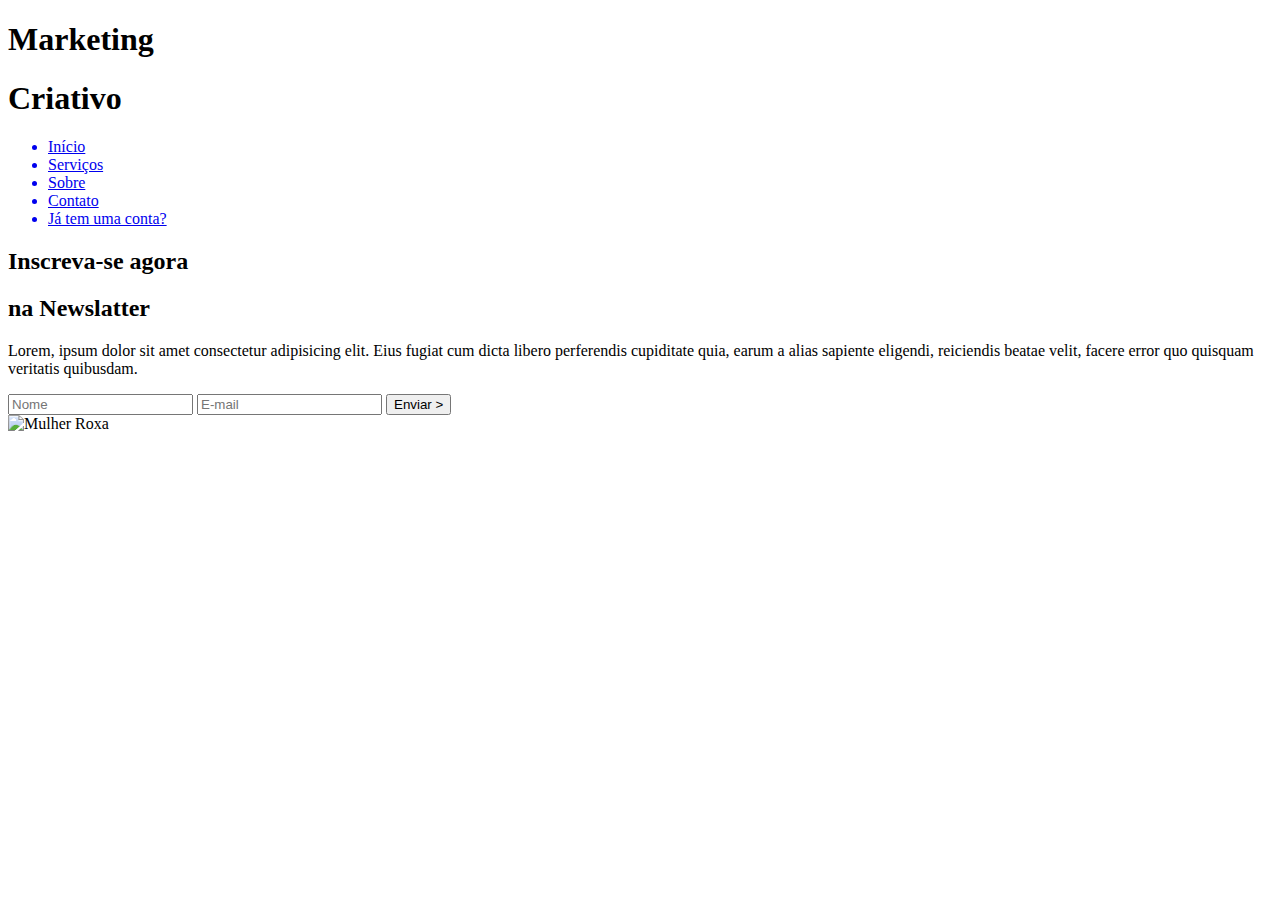
==== index.html @ c939110a "Rename index.html.html to index.html" ====
<!DOCTYPE html>
<html lang="pt-br">
<head>
    <meta charset="UTF-8">
    <meta http-equiv="X-UA-Compatible" content="IE=edge">
    <meta name="viewport" content="width=device-width, initial-scale=1.0">
    <title>Landing Page</title>
    <link rel="stylesheet" href="../landingpage/styles/style.css">
    <link rel="stylesheet" href="./styles/media.css">
    <link rel="preconnect" href="https://fonts.googleapis.com">
<link rel="preconnect" href="https://fonts.gstatic.com" crossorigin>
<link href="https://fonts.googleapis.com/css2?family=Poppins:wght@500&display=swap" rel="stylesheet">
</head>
<body>
    <header>
        <div id="title">
            <h1>Marketing</h1>
            <h1>Criativo</h1>
        </div>

        <ul>
            <a href="#"><li>Início</li></a>
            <a href="#"><li>Serviços</li></a>
            <a href="#"><li>Sobre</li></a>
            <a href="#"><li>Contato</li></a>
            <a href="#" id="inscreva-se-btn"><li>Já tem uma conta?</li></a>
        </ul>
    </header>

    <main>
        <aside>
            <h2><span>Inscreva-se agora</span></h2>
            <h2>na Newslatter</h2>
            <p>
                Lorem, ipsum dolor sit amet consectetur adipisicing elit. Eius fugiat cum dicta libero perferendis cupiditate quia, earum a alias sapiente eligendi, reiciendis beatae velit, facere error quo quisquam veritatis quibusdam.
            </p>
            <form>
                <input type="text" placeholder="Nome">
                <input type="email" placeholder="E-mail">
                <input type="submit" value="Enviar >">
            </form>
        </aside>

        <article>
            <img src="../landingpage/components/77d0a7c454e658833800528e748edbe9.png" alt="Mulher Roxa">
        </article>
    </main>
    
</body>
</html>
---- styles/media.css ----
media screen and (max-width:760px){
header{
    flex-direction: column;

}

main{
    flex-direction: column;
}
h2{
    font-size: 38px;
}

form{
    margin: 0 auto;
    width: 100%;
}

input{
    align-self: center;
}

img{
    display: none;
}

}
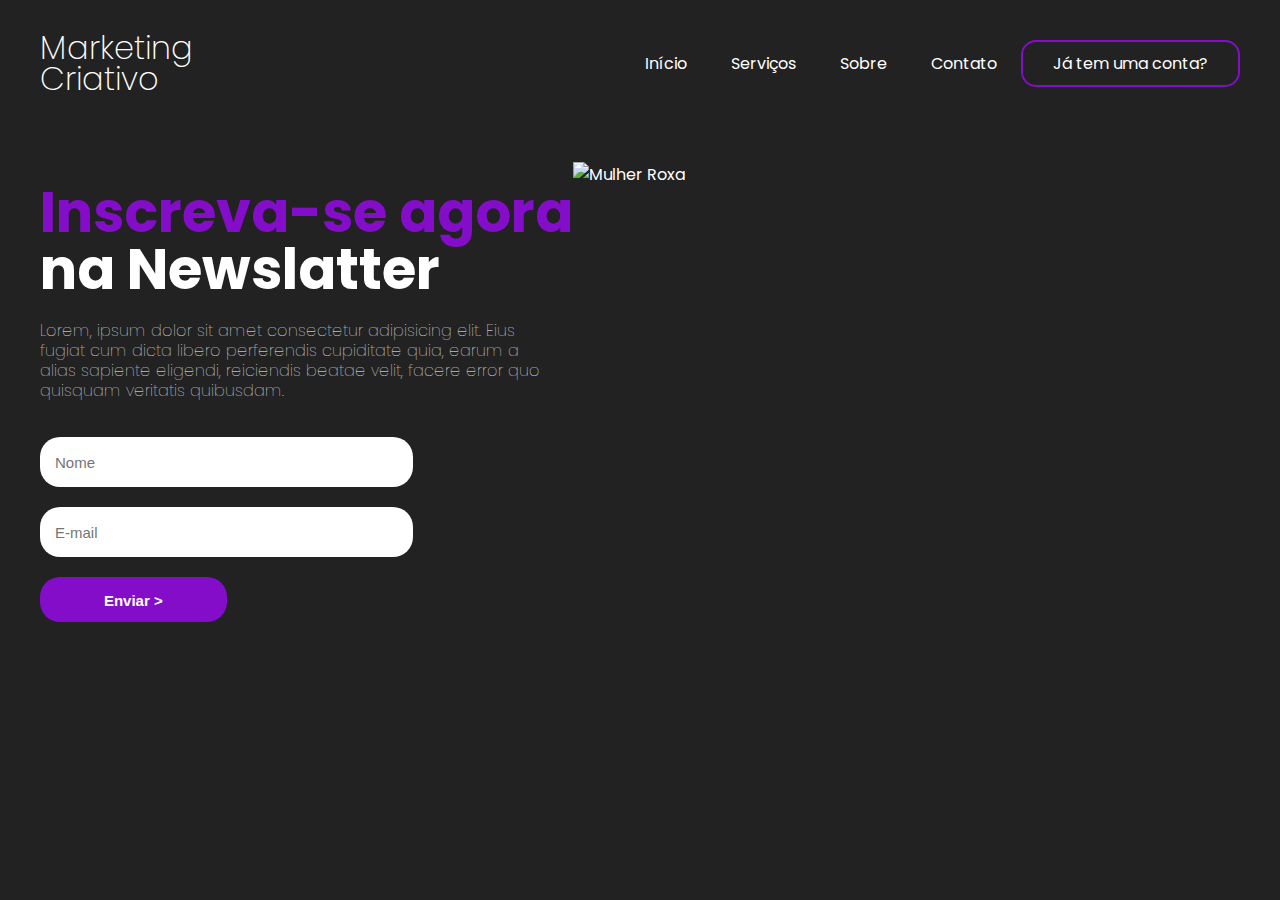
==== commit 9249fcbd: "Update index.html" ====
--- a/index.html
+++ b/index.html
@@ -5,11 +5,125 @@
     <meta http-equiv="X-UA-Compatible" content="IE=edge">
     <meta name="viewport" content="width=device-width, initial-scale=1.0">
     <title>Landing Page</title>
-    <link rel="stylesheet" href="../landingpage/styles/style.css">
-    <link rel="stylesheet" href="./styles/media.css">
+    <link rel="stylesheet" href="../landing-page/styles/style.css">
+    <link rel="stylesheet" href="../styles/media.css">
     <link rel="preconnect" href="https://fonts.googleapis.com">
 <link rel="preconnect" href="https://fonts.gstatic.com" crossorigin>
 <link href="https://fonts.googleapis.com/css2?family=Poppins:wght@500&display=swap" rel="stylesheet">
+<style>
+    body{
+    background-color: rgb(34, 34, 34);
+    color: white;
+    font-family: 'Poppins', sans-serif;
+    max-width: 1200px;
+    margin: 0 auto;
+    padding: 15px;
+
+    
+}
+
+header{
+    display: flex;
+    flex-direction: row;
+    justify-content: space-between;
+    align-items: center;
+}
+
+#title{
+    flex-direction: column;
+    line-height: 10px;
+}
+
+li{
+    display: inline-block;
+    margin: 20px;
+}
+
+a{
+    color: white;
+}
+
+a:hover{
+color: rgb(132, 14, 231);
+transition: 0.3s all;
+}
+
+#inscreva-se-btn{
+    border: 2px solid rgb(132, 13, 201);
+    padding: 10px;
+    border-radius: 15px;
+}
+
+#inscreva-se-btn:hover{
+    background-color: rgb(132, 13, 201);
+    color: white;
+
+}
+
+
+h1{
+    font-weight: 200;
+}
+
+main{
+    display: flex;
+    flex-direction: row;
+    margin-top: 50px;
+
+}
+
+h2{
+    font-size: 56px;
+    line-height: 10px;
+    font-family:'Poppins', sans-serif ;
+    font-weight: bold;
+}
+
+span{
+    color: rgb(132, 13, 201);
+}
+
+p{
+    line-height: 20px;
+    max-width: 500px;
+    font-family:'Poppins', sans-serif;
+    font-weight: lighter;
+}
+
+img{
+    width: 600px;
+
+
+}
+
+form{
+    display: flex;
+    flex-direction: column;
+    width: 70%;
+
+}
+
+form [type="submit"]{
+height:45px;
+width:50%;
+background-color:rgb(132, 13, 201);
+color:white;
+font-weight:bold;
+}
+
+form [type="submit"]:hover{
+    cursor: pointer;
+    }
+
+input{
+    margin-top: 20px;
+    height: 20px;
+    padding: 15px;
+    border-radius: 20px;
+    border: none;
+    font-size: 15px;
+}
+</style>
 </head>
 <body>
     <header>
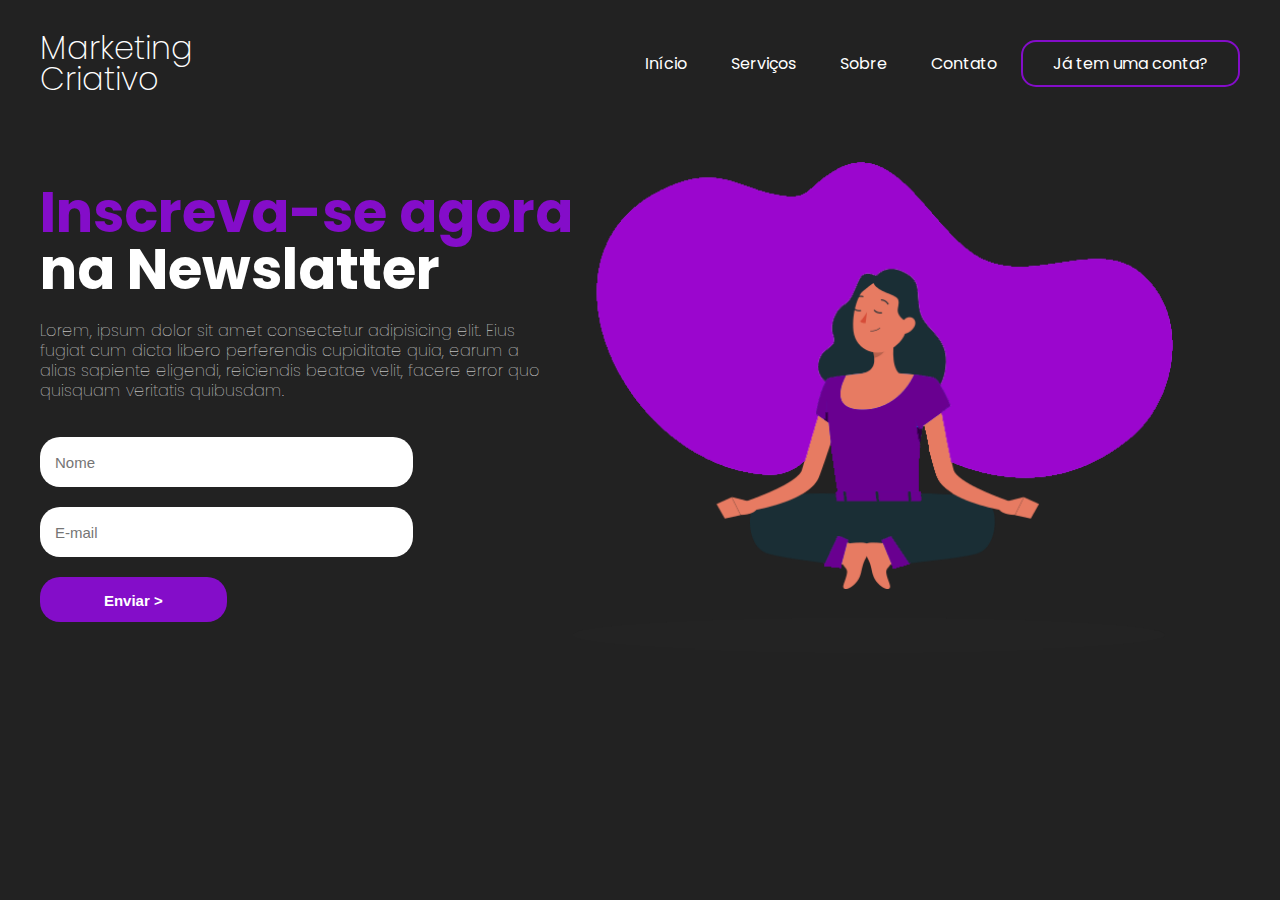
==== commit 691a7487: "Update index.html" ====
--- a/index.html
+++ b/index.html
@@ -5,125 +5,11 @@
     <meta http-equiv="X-UA-Compatible" content="IE=edge">
     <meta name="viewport" content="width=device-width, initial-scale=1.0">
     <title>Landing Page</title>
-    <link rel="stylesheet" href="../landing-page/styles/style.css">
-    <link rel="stylesheet" href="../styles/media.css">
+    <link rel="stylesheet" href="styles/style.css">
+    <link rel="stylesheet" href="styles/media.css">
     <link rel="preconnect" href="https://fonts.googleapis.com">
 <link rel="preconnect" href="https://fonts.gstatic.com" crossorigin>
 <link href="https://fonts.googleapis.com/css2?family=Poppins:wght@500&display=swap" rel="stylesheet">
-<style>
-    body{
-    background-color: rgb(34, 34, 34);
-    color: white;
-    font-family: 'Poppins', sans-serif;
-    max-width: 1200px;
-    margin: 0 auto;
-    padding: 15px;
-
-    
-}
-
-header{
-    display: flex;
-    flex-direction: row;
-    justify-content: space-between;
-    align-items: center;
-}
-
-#title{
-    flex-direction: column;
-    line-height: 10px;
-}
-
-li{
-    display: inline-block;
-    margin: 20px;
-}
-
-a{
-    color: white;
-}
-
-a:hover{
-color: rgb(132, 14, 231);
-transition: 0.3s all;
-}
-
-#inscreva-se-btn{
-    border: 2px solid rgb(132, 13, 201);
-    padding: 10px;
-    border-radius: 15px;
-}
-
-#inscreva-se-btn:hover{
-    background-color: rgb(132, 13, 201);
-    color: white;
-
-}
-
-
-h1{
-    font-weight: 200;
-}
-
-main{
-    display: flex;
-    flex-direction: row;
-    margin-top: 50px;
-
-}
-
-h2{
-    font-size: 56px;
-    line-height: 10px;
-    font-family:'Poppins', sans-serif ;
-    font-weight: bold;
-}
-
-span{
-    color: rgb(132, 13, 201);
-}
-
-p{
-    line-height: 20px;
-    max-width: 500px;
-    font-family:'Poppins', sans-serif;
-    font-weight: lighter;
-}
-
-img{
-    width: 600px;
-
-
-}
-
-form{
-    display: flex;
-    flex-direction: column;
-    width: 70%;
-
-}
-
-form [type="submit"]{
-height:45px;
-width:50%;
-background-color:rgb(132, 13, 201);
-color:white;
-font-weight:bold;
-}
-
-form [type="submit"]:hover{
-    cursor: pointer;
-    }
-
-input{
-    margin-top: 20px;
-    height: 20px;
-    padding: 15px;
-    border-radius: 20px;
-    border: none;
-    font-size: 15px;
-}
-</style>
 </head>
 <body>
     <header>
@@ -156,7 +42,7 @@
         </aside>
 
         <article>
-            <img src="../landingpage/components/77d0a7c454e658833800528e748edbe9.png" alt="Mulher Roxa">
+            <img src="components/77d0a7c454e658833800528e748edbe9.png" alt="Mulher Roxa">
         </article>
     </main>
     
--- a/styles/style.css
+++ b/styles/style.css
@@ -0,0 +1,113 @@
+@charset "UTF-8";
+body{
+    background-color: rgb(34, 34, 34);
+    color: white;
+    font-family: 'Poppins', sans-serif;
+    max-width: 1200px;
+    margin: 0 auto;
+    padding: 15px;
+
+    
+}
+
+header{
+    display: flex;
+    flex-direction: row;
+    justify-content: space-between;
+    align-items: center;
+}
+
+#title{
+    flex-direction: column;
+    line-height: 10px;
+}
+
+li{
+    display: inline-block;
+    margin: 20px;
+}
+
+a{
+    color: white;
+}
+
+a:hover{
+color: rgb(132, 14, 231);
+transition: 0.3s all;
+}
+
+#inscreva-se-btn{
+    border: 2px solid rgb(132, 13, 201);
+    padding: 10px;
+    border-radius: 15px;
+}
+
+#inscreva-se-btn:hover{
+    background-color: rgb(132, 13, 201);
+    color: white;
+
+}
+
+
+h1{
+    font-weight: 200;
+}
+
+main{
+    display: flex;
+    flex-direction: row;
+    margin-top: 50px;
+
+}
+
+h2{
+    font-size: 56px;
+    line-height: 10px;
+    font-family:'Poppins', sans-serif ;
+    font-weight: bold;
+}
+
+span{
+    color: rgb(132, 13, 201);
+}
+
+p{
+    line-height: 20px;
+    max-width: 500px;
+    font-family:'Poppins', sans-serif;
+    font-weight: lighter;
+}
+
+img{
+    width: 600px;
+
+
+}
+
+form{
+    display: flex;
+    flex-direction: column;
+    width: 70%;
+
+}
+
+form [type="submit"]{
+height:45px;
+width:50%;
+background-color:rgb(132, 13, 201);
+color:white;
+font-weight:bold;
+}
+
+form [type="submit"]:hover{
+    cursor: pointer;
+    }
+
+input{
+    margin-top: 20px;
+    height: 20px;
+    padding: 15px;
+    border-radius: 20px;
+    border: none;
+    font-size: 15px;
+}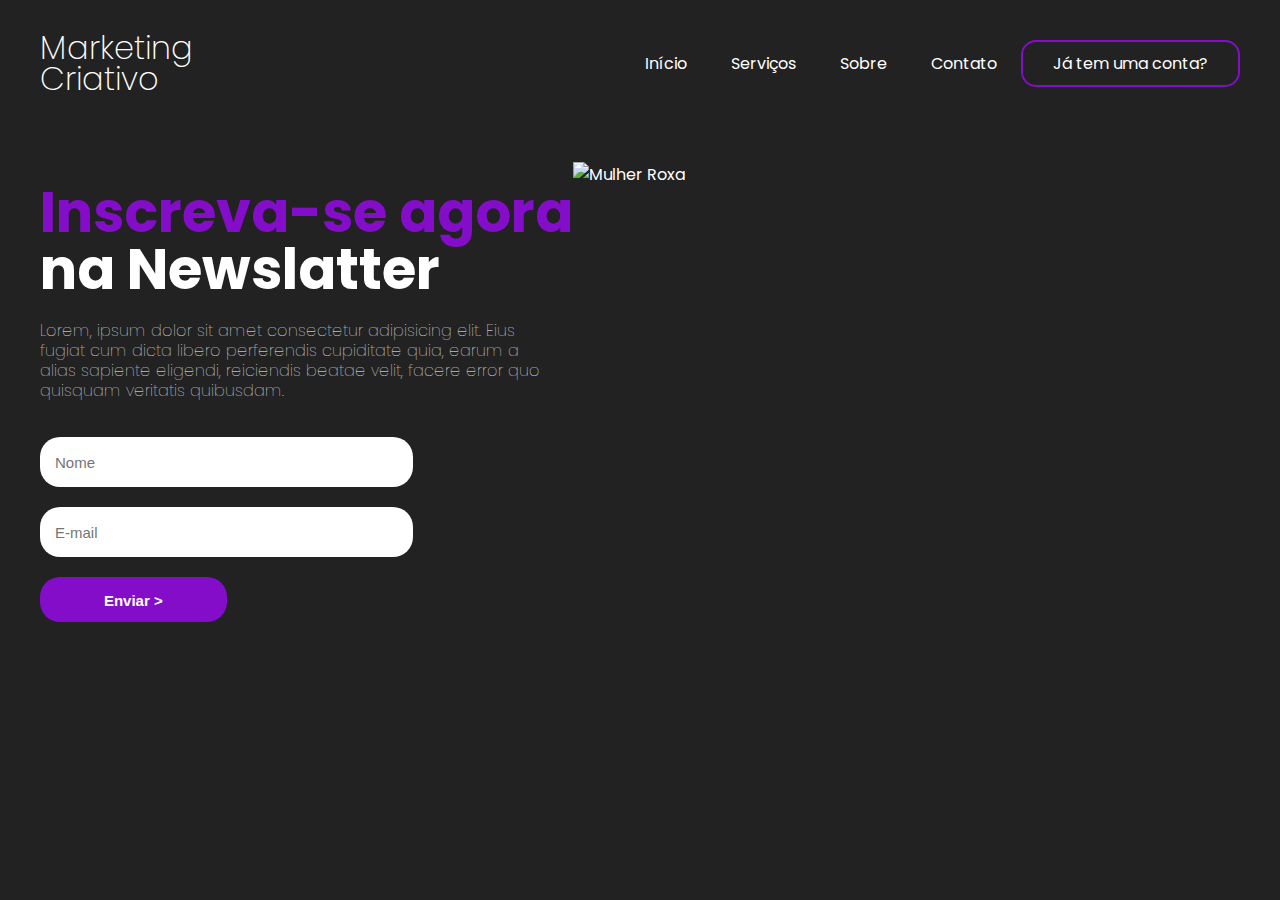
==== commit 29ca231b: "Update index.html" ====
--- a/index.html
+++ b/index.html
@@ -42,7 +42,7 @@
         </aside>
 
         <article>
-            <img src="components/77d0a7c454e658833800528e748edbe9.png" alt="Mulher Roxa">
+            <img src="../landing-page/components/77d0a7c454e658833800528e748edbe9.png" alt="Mulher Roxa">
         </article>
     </main>
     
